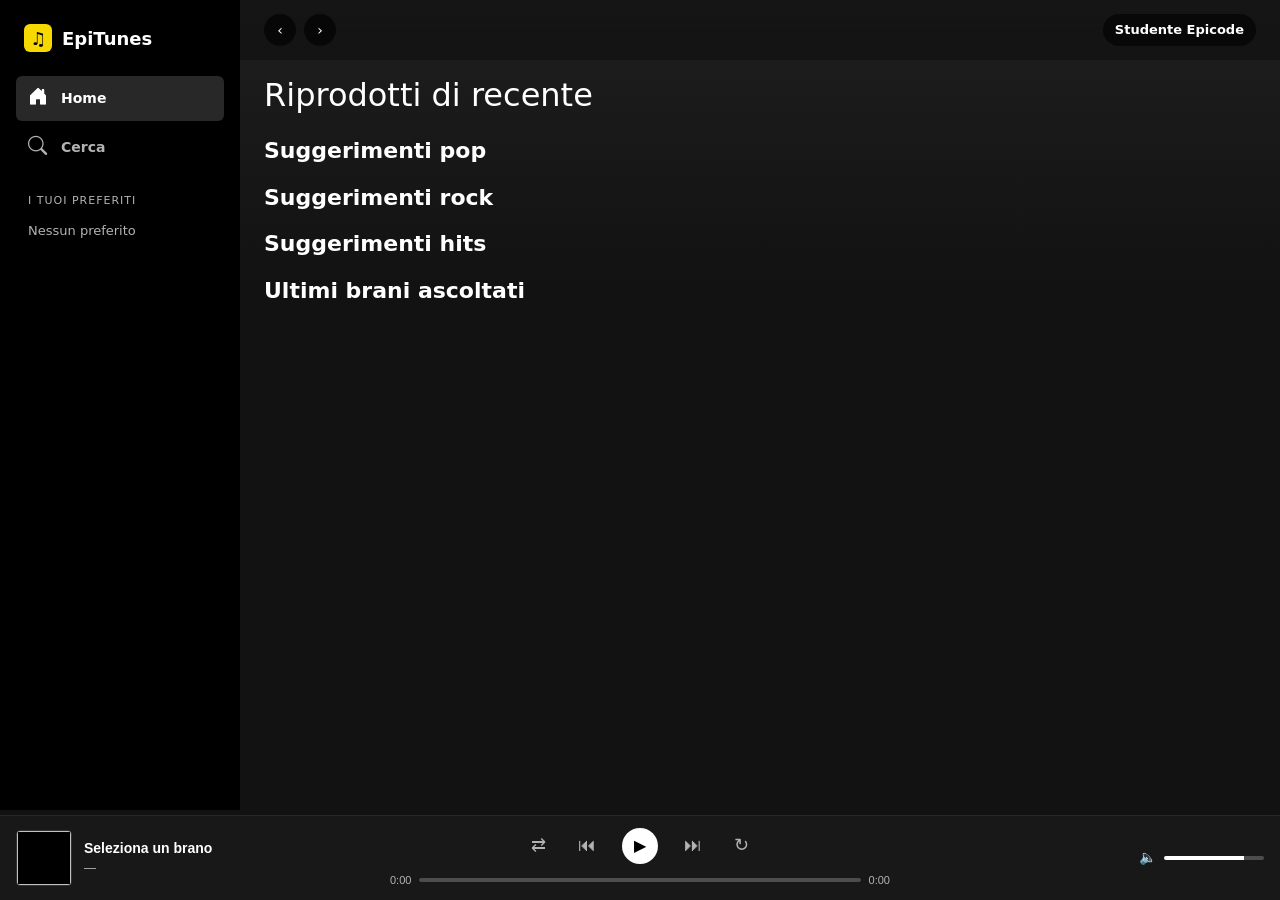
==== index.html @ bbc0254a "card unificate" ====
<!DOCTYPE html>
<html lang="it" data-bs-theme="dark">

<head>
  <meta charset="UTF-8" />
  <meta name="viewport" content="width=device-width, initial-scale=1.0" />
  <title>EpiTunes — Home</title>
  <link href="https://cdn.jsdelivr.net/npm/bootstrap@5.3.9/dist/css/bootstrap.min.css" rel="stylesheet"
    integrity="sha384-yEPZ7jP9S0QKiUQ0m3jjsO4ProIW7wvR9gXkI7JOGa2XVsw53Yke2bsdkBbjmmiX" crossorigin="anonymous">
  <link href="https://cdn.jsdelivr.net/npm/bootstrap-icons@1.11.3/font/bootstrap-icons.min.css" rel="stylesheet" />

  <link rel="stylesheet" href="assets/css/app.css" />
  <link rel="stylesheet" href="assets/css/player.css" />

</head>

<body data-page="home">
  <div class="app app-with-sidebar">
    <aside class="sidebar" id="sidebar"></aside>

    <main class="main">
      <header class="topbar">
        <div class="topbar-nav d-flex gap-2">
          <button type="button" class="nav-btn" id="btn-back" aria-label="Indietro">‹</button>
          <button type="button" class="nav-btn" id="btn-forward" aria-label="Avanti">›</button>
        </div>
        <div class="user-pill">Studente Epicode</div>
      </header>

      <section class="home page" id="home-sections">
        <section id="row-recent">
          <h2>Riprodotti di recente</h2>

          <h2 class="section-title mt-4">Suggerimenti pop</h2>
          <div class="row row-cols-2 row-cols-sm-3 row-cols-lg-4 row-cols-xxl-5 g-3" id="popRow"></div>

          <h2 class="section-title mt-4">Suggerimenti rock</h2>
          <div class="row row-cols-2 row-cols-sm-3 row-cols-lg-4 row-cols-xxl-5 g-3" id="rockRow"></div>

          <h2 class="section-title mt-4">Suggerimenti hits</h2>
          <div class="row row-cols-2 row-cols-sm-3 row-cols-lg-4 row-cols-xxl-5 g-3" id="hitsRow"></div>

          <h2 class="section-title mt-4">Ultimi brani ascoltati</h2>
          <div class="row row-cols-2 row-cols-sm-3 row-cols-lg-4 row-cols-xxl-5 g-3" id="historyRow"></div>
        </section>
      </section>
    </main>

    <footer class="player" id="player"></footer>
  </div>

  <audio id="audio-element"></audio>


   <div class="modal" id="detailModal" tabindex="-1" aria-labelledby="modalTitle" aria-hidden="true" data-bs-theme="dark">
      <div class="modal-dialog modal-fullscreen">
        <div class="modal-content bg-black" style="background-image: radial-gradient(ellipse 85% 28rem at 12% 0, rgba(247, 216, 0, .16), transparent);">
          <div class="modal-header border-0 px-0 py-3">
            <div class="container d-flex justify-content-end px-4 px-md-5">
              <button type="button" class="btn btn-outline-light rounded-pill d-inline-flex align-items-center gap-2 px-3" data-bs-dismiss="modal">
                <span class="fs-5 lh-1" aria-hidden="true">&times;</span>
                Chiudi
              </button>
            </div>
          </div>
          <div class="modal-body p-0">
            <div class="container px-4 px-md-5 pb-5">
              <div class="d-flex flex-column flex-sm-row align-items-start align-items-sm-end gap-4 border-bottom border-light border-opacity-10 pt-2 pb-4 pb-md-5">
                <img id="modalImage" class="img-fluid rounded-4 shadow-lg flex-shrink-0" width="144" height="144" alt="" hidden>
                <div class="text-break">
                  <h1 class="modal-title display-5 fw-bold lh-1 text-white" id="modalTitle">Dettaglio</h1>
                  <p id="modalArtistType" class="text-body-secondary fs-5 mt-2 mb-0" hidden></p>
                  <p id="modalGenre" class="rounded-pill bg-warning bg-opacity-10 text-warning small fw-semibold mt-3 mb-0 px-3 py-1" style="width: fit-content;" hidden></p>
                  <div id="modalAlbumDetails" hidden>
                    <p id="releaseDate" class="text-body-secondary mt-3 mb-0"></p>
                    <p id="trackCount" class="text-body-secondary mt-3 mb-0"></p>
                    <p id="AlbumDuration" class="text-body-secondary mt-3 mb-0"></p>
                  </div>
                </div>
              </div>

              <div class="pt-4">
                <p id="modalStatus" class="text-body-secondary mb-0" role="status"></p>
                <section id="modalTrackSection" aria-labelledby="modalTrackHeading" hidden>
                  <h2 class="h4 fw-bold mb-3" id="modalTrackHeading">Brani</h2>
                  <ol id="modalTracks" class="list-group list-group-numbered list-group-flush rounded-4 overflow-hidden border border-light border-opacity-10 text-break" style="--bs-list-group-bg: #121212; --bs-list-group-border-color: rgba(255, 255, 255, .1); --bs-list-group-item-padding-x: 1.25rem; --bs-list-group-item-padding-y: .9rem;"></ol>
                </section>
              </div>
            </div>
          </div>
        </div>
      </div>
    </div>

  <!-- <script src="js/common.js"></script> -->
  <script src="https://cdn.jsdelivr.net/npm/bootstrap@5.3.9/dist/js/bootstrap.bundle.min.js" integrity="sha384-WyOxWvTyr1QaMPfiPJSv76iReVthorl5uWlFtZPyK0IEB0hGzo9y5Bp9mYanr8Bu" crossorigin="anonymous"></script>
  <script src="assets/js/player.js"></script>
  <script src="assets/js/music-library.js"></script>
  <script src="assets/js/sidebar.js"></script>
  <script src="assets/js/detail-modal.js"></script>
  <script src="assets/js/media-card.js"></script>
  <script src="assets/js/index.js"></script>
  <!-- <script defer src="assets/js/search.js"></script> -->

</body>

</html>
---- assets/css/app.css ----
/* ============================================================
   EpiTunes — app.css  (caricare DOPO bootstrap.min.css)

   Bootstrap si occupa di: reset, griglia delle card (row / row-cols),
   spaziature, tipografia, spinner, alert, input.
   Qui resta solo quello che Bootstrap non ha: layout a 3 zone,
   look "Spotify", card, tracklist e player.
   ============================================================ */

/* ---------- Variabili + override del tema dark di Bootstrap ---------- */
[data-bs-theme="dark"] {
  --bg-base: #121212;
  --bg-elev: #181818;
  --bg-elev-hover: #282828;
  --bg-sidebar: #000;
  --accent: #f7d800;   /* giallo Epicode */
  --success: #1ed760;  /* verde "play" */
  --danger: #e25555;
  --radius-sm: 6px;
  --radius-md: 10px;
  --shadow: 0 6px 24px rgba(0, 0, 0, 0.5);

  /* variabili di Bootstrap ridefinite con la nostra palette */
  --bs-body-bg: var(--bg-base);
  --bs-body-color: #fff;
  --bs-secondary-color: #b3b3b3;
  --bs-border-color: #2a2a2a;
  --bs-body-font-size: 0.875rem;
}

html,
body {
  height: 100%;
  overflow: hidden;
}

a {
  color: inherit;
  text-decoration: none;
}
.link-hover:hover {
  text-decoration: underline;
}

/* ============================ Layout 3 zone ============================ */

.app {
  display: grid;
  grid-template-columns: 240px 1fr;
  grid-template-rows: 1fr 90px;
  grid-template-areas:
    "sidebar main"
    "player  player";
  height: 100vh;
}

.sidebar {
  grid-area: sidebar;
  background: var(--bg-sidebar);
  padding: 24px 16px;
  overflow-y: auto;
}

.main {
  grid-area: main;
  background: linear-gradient(180deg, #1f1f1f 0%, var(--bg-base) 280px);
  overflow-y: auto;
}

.page {
  padding: 16px 24px 32px;
}

/* ============================ Sidebar ============================ */

.brand {
  display: flex;
  align-items: center;
  gap: 10px;
  padding: 0 8px 24px;
  font-size: 18px;
  font-weight: 700;
}
.brand-mark {
  width: 28px;
  height: 28px;
  border-radius: var(--radius-sm);
  background: var(--accent);
  color: #000;
  display: grid;
  place-items: center;
  font-weight: 900;
}

.sidebar-nav {
  display: flex;
  flex-direction: column;
  gap: 4px;
  margin-bottom: 24px;
}
.sidebar-nav a {
  display: flex;
  align-items: center;
  gap: 14px;
  padding: 8px 12px;
  border-radius: var(--radius-sm);
  color: var(--bs-secondary-color);
  font-weight: 600;
}
.sidebar-nav a i {
  font-size: 1.2rem;
}
.sidebar-nav a:hover,
.sidebar-nav a.active {
  color: #fff;
  background: var(--bg-elev-hover);
}

.sidebar-section-title {
  text-transform: uppercase;
  font-size: 11px;
  letter-spacing: 1px;
  color: var(--bs-secondary-color);
  padding: 0 12px 8px;
  margin: 0;
}

.sidebar-list {
  list-style: none;
  margin: 0;
  padding: 0 4px;
}
.sidebar-list li {
  padding: 6px 8px;
  font-size: 13px;
  color: var(--bs-secondary-color);
  border-radius: 4px;
  white-space: nowrap;
  overflow: hidden;
  text-overflow: ellipsis;
}
/* i preferiti (li con data-track-id, assegnato da JS) sono cliccabili */
.sidebar-list li[data-track-id] {
  cursor: pointer;
}
.sidebar-list li[data-track-id]:hover {
  color: #fff;
  background: var(--bg-elev);
}

/* ============================ Topbar ============================ */

.topbar {
  position: sticky;
  top: 0;
  z-index: 5;
  display: flex;
  align-items: center;
  justify-content: space-between;
  padding: 14px 24px;
  background: rgba(18, 18, 18, 0.7);
  backdrop-filter: blur(20px);
}
.nav-btn {
  width: 32px;
  height: 32px;
  border-radius: 50%;
  border: 0;
  background: rgba(0, 0, 0, 0.6);
  color: #fff;
}
.user-pill {
  background: rgba(0, 0, 0, 0.6);
  padding: 6px 12px;
  border-radius: 999px;
  font-weight: 600;
  font-size: 13px;
}

/* ============================ Sezioni ============================ */

.section {
  margin-top: 24px;
}
.section-title {
  font-size: 22px;
  font-weight: 700;
  margin-bottom: 12px;
}

/* ============================ Card ============================ */

.media-card {
  display: block;
  height: 100%;
  padding: 14px;
  background: var(--bg-elev);
  border-radius: var(--radius-md);
  cursor: pointer;
  transition: background 0.18s ease;
}
.media-card:hover {
  background: var(--bg-elev-hover);
}

.media-cover {
  position: relative;
  aspect-ratio: 1 / 1;
  margin-bottom: 12px;
  border-radius: var(--radius-sm);
  overflow: hidden;
  background: #000;
}
.media-cover img {
  width: 100%;
  height: 100%;
  object-fit: cover;
  display: block;
}
.media-initial {
  height: 100%;
  display: grid;
  place-items: center;
  font-size: 3.5rem;
  font-weight: 900;
  color: var(--accent);
  background: linear-gradient(135deg, #2a2a2a, #121212);
}

.card-play,
.card-fav {
  position: absolute;
  border: 0;
  border-radius: 50%;
  display: grid;
  place-items: center;
  opacity: 0;
  transition: opacity 0.2s, transform 0.2s;
}
.card-play {
  right: 8px;
  bottom: 8px;
  width: 48px;
  height: 48px;
  background: var(--success);
  color: #000;
  font-size: 1.6rem;
  box-shadow: var(--shadow);
  transform: translateY(8px);
}
.card-fav {
  top: 8px;
  right: 8px;
  width: 32px;
  height: 32px;
  background: rgba(0, 0, 0, 0.55);
  color: #fff;
}
.media-card:hover .card-play,
.card-play:focus-visible {
  opacity: 1;
  transform: translateY(0);
}
@media (hover: none) {
  .card-play {
    opacity: 1;
    transform: translateY(0);
  }
}
.media-card:hover .card-fav,
.card-fav.is-fav {
  opacity: 1;
}

/* ============================ Hero album / artista ============================ */

.hero {
  display: flex;
  align-items: flex-end;
  gap: 24px;
  padding: 24px 0 16px;
}
.hero-cover {
  width: 220px;
  height: 220px;
  flex-shrink: 0;
  overflow: hidden;
  border-radius: var(--radius-md);
  background: #000;
  box-shadow: var(--shadow);
}
.hero-cover img {
  width: 100%;
  height: 100%;
  object-fit: cover;
}
.hero-kicker {
  font-size: 12px;
  font-weight: 700;
  text-transform: uppercase;
  letter-spacing: 1px;
}
.hero-title {
  font-size: clamp(32px, 6vw, 72px);
  font-weight: 900;
  line-height: 1.05;
  margin: 8px 0;
}

.hero-actions {
  padding: 16px 0 24px;
}
.btn-play-big {
  width: 56px;
  height: 56px;
  border: 0;
  border-radius: 50%;
  background: var(--success);
  color: #000;
  font-size: 2rem;
  display: grid;
  place-items: center;
}

/* ============================ Tracklist ============================ */

.track-row {
  display: grid;
  grid-template-columns: 32px minmax(0, 1fr) 56px 40px;
  align-items: center;
  gap: 12px;
  padding: 8px 12px;
  border-radius: var(--radius-sm);
  cursor: pointer;
  transition: background 0.15s;
}
.track-row:hover {
  background: var(--bg-elev-hover);
}
.track-num,
.track-time {
  color: var(--bs-secondary-color);
  font-variant-numeric: tabular-nums;
}
.track-num {
  text-align: center;
}
.track-time {
  text-align: right;
}
.track-row.is-playing .track-num,
.track-row.is-playing .track-title {
  color: var(--success);
}
.track-fav {
  background: none;
  border: 0;
  color: var(--bs-secondary-color);
}

/* cuore attivo, ovunque sia */
.track-fav.is-fav,
.card-fav.is-fav,
.btn-ctrl.is-fav {
  color: var(--danger);
}

/* ============================ Search ============================ */

.search-input {
  max-width: 480px;
}

/* ============================ Player ============================ */

.player {
  grid-area: player;
  display: grid;
  grid-template-columns: 1fr 2fr 1fr;
  align-items: center;
  gap: 16px;
  padding: 12px 16px;
  background: var(--bg-elev);
  border-top: 1px solid var(--bs-border-color);
}

.player-cover {
  width: 56px;
  height: 56px;
  flex-shrink: 0;
  border-radius: 4px;
  overflow: hidden;
  background: #000;
}
.player-cover img {
  width: 100%;
  height: 100%;
  object-fit: cover;
}

.btn-ctrl {
  background: none;
  border: 0;
  padding: 4px;
  color: var(--bs-secondary-color);
  font-size: 1.1rem;
}
.btn-ctrl:hover {
  color: #fff;
}
.btn-ctrl.is-active {
  color: var(--success);
}
.btn-play {
  width: 36px;
  height: 36px;
  border: 0;
  border-radius: 50%;
  background: #fff;
  color: #000;
  font-size: 1.4rem;
  display: grid;
  place-items: center;
}

.player-progress {
  width: 100%;
  max-width: 600px;
  font-size: 11px;
  color: var(--bs-secondary-color);
  font-variant-numeric: tabular-nums;
}

/* Slider (input range di Bootstrap) in stile Spotify.
   --fill viene aggiornato da JS per colorare la parte "riempita". */
.player .form-range {
  --fill: 0%;
  --fill-color: #fff;
  height: 12px;
}
.player .form-range:hover {
  --fill-color: var(--success);
}
.player .form-range::-webkit-slider-runnable-track {
  height: 4px;
  border-radius: 2px;
  background: linear-gradient(to right, var(--fill-color) var(--fill), #4d4d4d var(--fill));
}
.player .form-range::-moz-range-track {
  height: 4px;
  border-radius: 2px;
  background: linear-gradient(to right, var(--fill-color) var(--fill), #4d4d4d var(--fill));
}
.player .form-range::-webkit-slider-thumb {
  width: 12px;
  height: 12px;
  margin-top: -4px;
  background: #fff;
  opacity: 0;
}
.player .form-range::-moz-range-thumb {
  width: 12px;
  height: 12px;
  border: 0;
  background: #fff;
  opacity: 0;
}
.player .form-range:hover::-webkit-slider-thumb {
  opacity: 1;
}
.player .form-range:hover::-moz-range-thumb {
  opacity: 1;
}
.player-volume {
  width: 120px;
}

/* ============================ Responsive ============================ */

@media (max-width: 800px) {
  .app {
    grid-template-columns: 80px 1fr;
  }
  .brand-text,
  .sidebar-section-title,
  .sidebar-list,
  .sidebar-nav span {
    display: none;
  }
  .sidebar-nav a {
    justify-content: center;
    padding: 10px 0;
  }
  .hero {
    flex-direction: column;
    align-items: flex-start;
  }
  .hero-cover {
    width: 160px;
    height: 160px;
  }
}

@media (max-width: 540px) {
  .app {
    grid-template-columns: 0 1fr;
  }
  .app:not(.app-with-sidebar) .sidebar,
  .player-right {
    display: none !important;
  }
  .app.app-with-sidebar {
    grid-template-columns: minmax(0, 1fr);
    grid-template-rows: auto minmax(0, 1fr) 90px;
    grid-template-areas:
      "sidebar"
      "main"
      "player";
  }
  .app-with-sidebar .sidebar {
    display: flex;
    align-items: center;
    justify-content: space-between;
    padding: 8px 12px;
  }
  .app-with-sidebar .brand {
    padding: 0;
  }
  .app-with-sidebar .sidebar-nav {
    flex-direction: row;
    margin-bottom: 0;
  }
  .app-with-sidebar .sidebar-nav a {
    gap: 6px;
    padding: 8px;
  }
  .app-with-sidebar .brand-text,
  .app-with-sidebar .sidebar-nav span {
    display: inline;
  }
  .player {
    grid-template-columns: 1fr 1fr;
    gap: 8px;
  }
}
---- assets/css/player.css ----
/* ---------- FOOTER ---------- */
.player {
  position: fixed;
  bottom: 0;
  left: 0;
  right: 0;
  display: grid;
  grid-template-columns: 1fr 2fr 1fr;
  align-items: center;
  gap: 16px;
  padding: 12px 16px;
  background: #181818;
  border-top: 1px solid #282828;
  color: white;
  font-family: "Circular", "Helvetica Neue", Helvetica, Arial, sans-serif;
  z-index: 100;
}

/* ---------- SINISTRA: info brano ---------- */
.player-info {
  display: flex;
  align-items: center;
  gap: 12px;
  min-width: 0;
}

.player-cover {
  width: 56px;
  height: 56px;
  object-fit: cover;
  background: black;
  border: 1px solid #333;
  flex-shrink: 0;
}

.player-title,
.player-artist {
  margin: 0;
  white-space: nowrap;
  overflow: hidden;
  text-overflow: ellipsis;
}

.player-title {
  font-size: 14px;
  font-weight: 600;
}

.player-artist {
  font-size: 12px;
  color: #b3b3b3;
}

/* ---------- CENTRO: controlli ---------- */
.player-controls {
  display: flex;
  flex-direction: column;
  align-items: center;
  gap: 8px;
}

.player-buttons {
  display: flex;
  align-items: center;
  gap: 20px;
}

.player-buttons button {
  background: none;
  border: none;
  color: #b3b3b3;
  font-size: 18px;
  cursor: pointer;
  transition: color 0.2s, transform 0.2s;
}

.player-buttons button:hover {
  color: white;
  transform: scale(1.1);
}

/* play: cerchio bianco */
.player-buttons .btn-play {
  width: 36px;
  height: 36px;
  border-radius: 50%;
  background: white;
  color: black;
  font-size: 16px;
}

.player-buttons .btn-play:hover {
  color: black;
  transform: scale(1.08);
}

/* ---------- barra di avanzamento ---------- */
.player-progress {
  display: flex;
  align-items: center;
  gap: 8px;
  width: 100%;
  max-width: 500px;
  font-size: 11px;
  color: #b3b3b3;
}

.player-progress input {
  flex: 1;
}

/* ---------- DESTRA: volume ---------- */
.player-volume {
  display: flex;
  align-items: center;
  justify-content: flex-end;
  gap: 8px;
}

.player-volume input {
  width: 100px;
}

/* ---------- slider stile Spotify ---------- */
.player input[type="range"] {
  --fill: 0%;
  --color: white;
  -webkit-appearance: none;
  appearance: none;
  height: 4px;
  border-radius: 2px;
  outline: none;
  cursor: pointer;
  background: linear-gradient(
    to right,
    var(--color) var(--fill),
    #4d4d4d var(--fill)
  );
}

/* verde in hover */
.player input[type="range"]:hover {
  --color: #1db954;
}

/* pallino visibile solo in hover */
.player input[type="range"]::-webkit-slider-thumb {
  -webkit-appearance: none;
  width: 12px;
  height: 12px;
  border-radius: 50%;
  background: white;
  opacity: 0;
}

.player input[type="range"]:hover::-webkit-slider-thumb {
  opacity: 1;
}

.player input[type="range"]::-moz-range-thumb {
  width: 12px;
  height: 12px;
  border: none;
  border-radius: 50%;
  background: white;
  opacity: 0;
}

.player input[type="range"]:hover::-moz-range-thumb {
  opacity: 1;
}

/* Ripristina i valori del player originale già ridefiniti dal tema condiviso. */
.player-buttons .btn-play {
  display: block;
}
.player-progress {
  font-variant-numeric: normal;
}
.player-volume {
  width: auto;
}

.player-info > div,
.player-progress input {
  min-width: 0;
}

@media (max-width: 540px) {
  .player {
    grid-template-columns: minmax(0, 1fr) minmax(0, 110px);
    grid-template-areas:
      "info volume"
      "controls controls";
    gap: 4px 8px;
    padding: 6px 12px;
  }
  .player-info {
    grid-area: info;
  }
  .player-cover {
    width: 32px;
    height: 32px;
  }
  .player-controls {
    grid-area: controls;
    flex-direction: row;
  }
  .player-buttons {
    gap: 4px;
  }
  .player-volume {
    grid-area: volume;
  }
  .player-volume input {
    min-width: 0;
  }
}
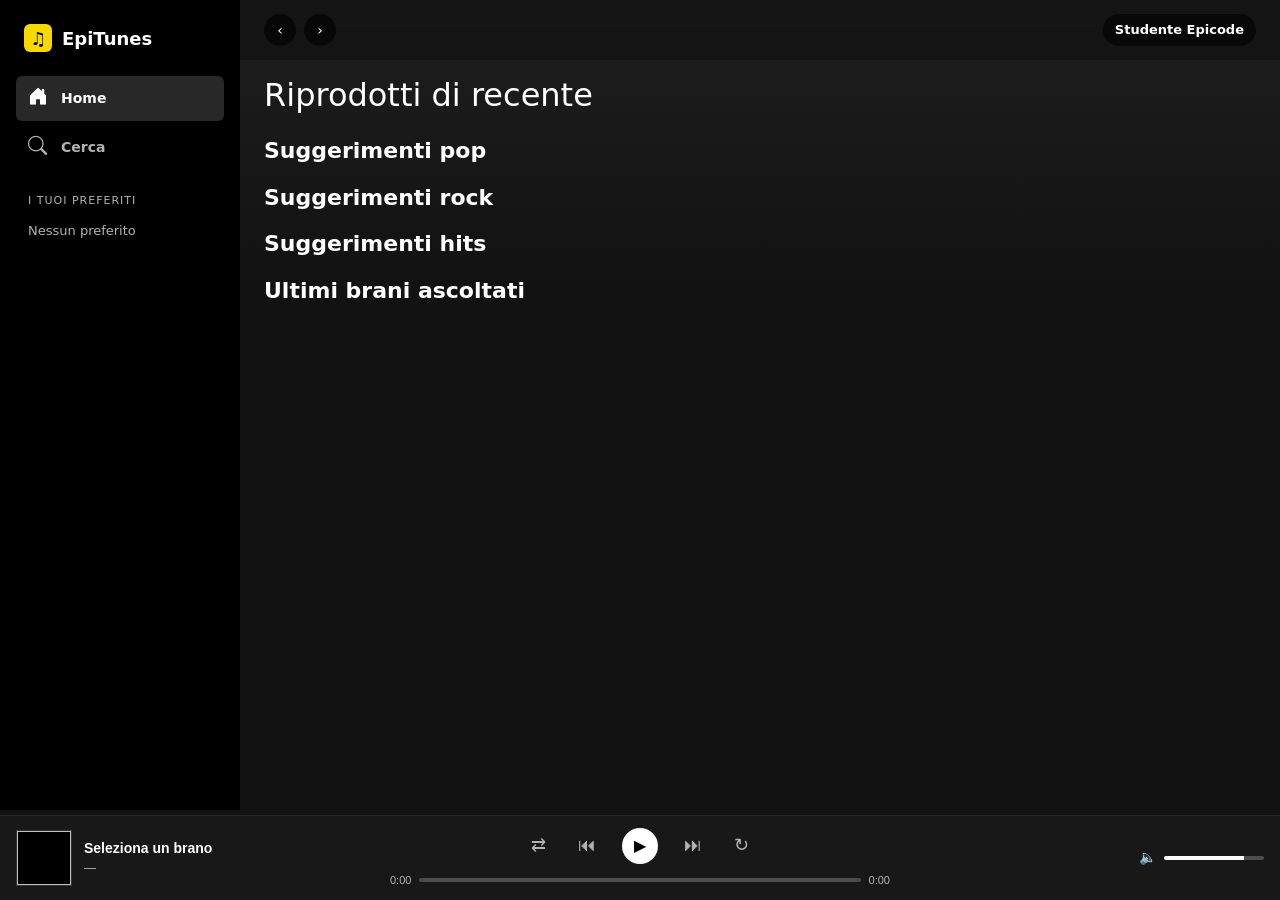
==== commit e229ffe7: "modifiche grafiche" ====
--- a/index.html
+++ b/index.html
@@ -8,10 +8,7 @@
   <link href="https://cdn.jsdelivr.net/npm/bootstrap@5.3.9/dist/css/bootstrap.min.css" rel="stylesheet"
     integrity="sha384-yEPZ7jP9S0QKiUQ0m3jjsO4ProIW7wvR9gXkI7JOGa2XVsw53Yke2bsdkBbjmmiX" crossorigin="anonymous">
   <link href="https://cdn.jsdelivr.net/npm/bootstrap-icons@1.11.3/font/bootstrap-icons.min.css" rel="stylesheet" />
-
   <link rel="stylesheet" href="assets/css/app.css" />
-  <link rel="stylesheet" href="assets/css/player.css" />
-
 </head>
 
 <body data-page="home">
@@ -51,46 +48,75 @@
 
   <audio id="audio-element"></audio>
 
-
-   <div class="modal" id="detailModal" tabindex="-1" aria-labelledby="modalTitle" aria-hidden="true" data-bs-theme="dark">
-      <div class="modal-dialog modal-fullscreen">
-        <div class="modal-content bg-black" style="background-image: radial-gradient(ellipse 85% 28rem at 12% 0, rgba(247, 216, 0, .16), transparent);">
-          <div class="modal-header border-0 px-0 py-3">
-            <div class="container d-flex justify-content-end px-4 px-md-5">
-              <button type="button" class="btn btn-outline-light rounded-pill d-inline-flex align-items-center gap-2 px-3" data-bs-dismiss="modal">
-                <span class="fs-5 lh-1" aria-hidden="true">&times;</span>
-                Chiudi
-              </button>
-            </div>
+  <div class="modal fade" id="detailModal" tabindex="-1" aria-labelledby="modalTitle" aria-hidden="true" data-bs-theme="dark">
+    <div class="modal-dialog modal-fullscreen">
+      <div class="modal-content modal-detail">
+        <div class="modal-header border-0 px-0 py-3">
+          <div class="container d-flex justify-content-end px-4 px-md-5">
+            <button type="button" class="btn btn-outline-light rounded-pill d-inline-flex align-items-center gap-2 px-3 btn-modal-close" data-bs-dismiss="modal">
+              <i class="bi bi-x-lg" aria-hidden="true"></i>
+              Chiudi
+            </button>
           </div>
-          <div class="modal-body p-0">
-            <div class="container px-4 px-md-5 pb-5">
-              <div class="d-flex flex-column flex-sm-row align-items-start align-items-sm-end gap-4 border-bottom border-light border-opacity-10 pt-2 pb-4 pb-md-5">
-                <img id="modalImage" class="img-fluid rounded-4 shadow-lg flex-shrink-0" width="144" height="144" alt="" hidden>
-                <div class="text-break">
-                  <h1 class="modal-title display-5 fw-bold lh-1 text-white" id="modalTitle">Dettaglio</h1>
-                  <p id="modalArtistType" class="text-body-secondary fs-5 mt-2 mb-0" hidden></p>
-                  <p id="modalGenre" class="rounded-pill bg-warning bg-opacity-10 text-warning small fw-semibold mt-3 mb-0 px-3 py-1" style="width: fit-content;" hidden></p>
-                  <div id="modalAlbumDetails" hidden>
-                    <p id="releaseDate" class="text-body-secondary mt-3 mb-0"></p>
-                    <p id="trackCount" class="text-body-secondary mt-3 mb-0"></p>
-                    <p id="AlbumDuration" class="text-body-secondary mt-3 mb-0"></p>
-                  </div>
+        </div>
+        <div class="modal-body p-0">
+          <div class="container px-4 px-md-5 pb-5">
+            <div class="modal-hero d-flex flex-column flex-sm-row align-items-start align-items-sm-end gap-4 pt-2 pb-4 pb-md-5">
+              <img id="modalImage" class="flex-shrink-0" width="144" height="144" alt="" hidden>
+              <div class="text-break">
+                <h1 class="modal-title" id="modalTitle">Dettaglio</h1>
+                <p id="modalArtistType" class="mb-0" hidden></p>
+                <p id="modalGenre" class="mb-0" hidden></p>
+                <div id="modalAlbumDetails" hidden>
+                  <p id="releaseDate"></p>
+                  <p id="trackCount"></p>
+                  <p id="AlbumDuration"></p>
                 </div>
               </div>
+            </div>
 
-              <div class="pt-4">
-                <p id="modalStatus" class="text-body-secondary mb-0" role="status"></p>
-                <section id="modalTrackSection" aria-labelledby="modalTrackHeading" hidden>
-                  <h2 class="h4 fw-bold mb-3" id="modalTrackHeading">Brani</h2>
-                  <ol id="modalTracks" class="list-group list-group-numbered list-group-flush rounded-4 overflow-hidden border border-light border-opacity-10 text-break" style="--bs-list-group-bg: #121212; --bs-list-group-border-color: rgba(255, 255, 255, .1); --bs-list-group-item-padding-x: 1.25rem; --bs-list-group-item-padding-y: .9rem;"></ol>
-                </section>
-              </div>
+            <div class="pt-4">
+              <p id="modalStatus" class="text-body-secondary mb-0" role="status"></p>
+              <section id="modalTrackSection" aria-labelledby="modalTrackHeading" hidden>
+                <h2 class="h4 fw-bold mb-3" id="modalTrackHeading">Brani</h2>
+                <ol id="modalTracks" class="list-group list-group-numbered list-group-flush tracklist text-break"></ol>
+              </section>
             </div>
           </div>
         </div>
       </div>
     </div>
+  </div>
+
+  <!-- Template della sidebar: sidebar.js lo clona con cloneNode(true)-->
+  <template id="sidebar-template">
+    <div class="brand">
+      <span class="brand-mark" aria-hidden="true">♫</span>
+      <span class="brand-text">EpiTunes</span>
+    </div>
+    <nav class="sidebar-nav" aria-label="Navigazione principale">
+      <a href="index.html" data-page="home" aria-label="Home">
+        <i class="bi bi-house-door-fill" aria-hidden="true"></i>
+        <span>Home</span>
+      </a>
+      <a href="search.html" data-page="search" aria-label="Cerca">
+        <i class="bi bi-search" aria-hidden="true"></i>
+        <span>Cerca</span>
+      </a>
+    </nav>
+    <h2 class="sidebar-section-title" id="favorites-title">I tuoi preferiti</h2>
+    <ul class="sidebar-list" aria-labelledby="favorites-title"></ul>
+  </template>
+
+  <!-- Template di una voce dei preferiti -->
+  <template id="sidebar-item-template">
+    <li>
+      <button type="button" class="sidebar-fav">
+        <i class="bi bi-heart-fill" aria-hidden="true"></i>
+        <span class="sidebar-fav-title"></span>
+      </button>
+    </li>
+  </template>
 
   <!-- <script src="js/common.js"></script> -->
   <script src="https://cdn.jsdelivr.net/npm/bootstrap@5.3.9/dist/js/bootstrap.bundle.min.js" integrity="sha384-WyOxWvTyr1QaMPfiPJSv76iReVthorl5uWlFtZPyK0IEB0hGzo9y5Bp9mYanr8Bu" crossorigin="anonymous"></script>
--- a/assets/css/app.css
+++ b/assets/css/app.css
@@ -148,6 +148,39 @@
   background: var(--bg-elev);
 }
 
+/* voce dei preferiti: <button> clonato dal template */
+.sidebar-fav {
+  display: flex;
+  align-items: center;
+  gap: 8px;
+  width: 100%;
+  min-width: 0;
+  padding: 0;
+  border: 0;
+  background: none;
+  color: inherit;
+  font: inherit;
+  text-align: left;
+}
+.sidebar-fav i {
+  flex-shrink: 0;
+  font-size: 11px;
+  color: var(--danger);
+}
+.sidebar-fav-title {
+  overflow: hidden;
+  white-space: nowrap;
+  text-overflow: ellipsis;
+}
+.sidebar-fav:disabled {
+  cursor: default;
+}
+.sidebar-fav:focus-visible {
+  outline: 2px solid var(--accent);
+  outline-offset: 4px;
+  border-radius: 2px;
+}
+
 /* ============================ Topbar ============================ */
 
 .topbar {
@@ -189,87 +222,261 @@
 }
 
 /* ============================ Card ============================ */
+/* La card è un container: titolo e iniziale si adattano alla sua larghezza
+   (container queries, unità cqi). Il titolo contiene un .stretched-link di
+   Bootstrap che rende cliccabile tutta la card; i pulsanti stanno sopra (z-index 2). */
 
 .media-card {
-  display: block;
+  container-type: inline-size;
+  position: relative;
+  display: flex;
+  flex-direction: column;
   height: 100%;
-  padding: 14px;
+  padding: 12px;
   background: var(--bg-elev);
+  border: 1px solid rgba(255, 255, 255, 0.04);
   border-radius: var(--radius-md);
-  cursor: pointer;
-  transition: background 0.18s ease;
-}
-.media-card:hover {
+  transition:
+    background 0.2s ease,
+    border-color 0.2s ease,
+    box-shadow 0.25s ease,
+    transform 0.25s cubic-bezier(0.2, 0.8, 0.2, 1);
+}
+.media-card:hover,
+.media-card:focus-within {
   background: var(--bg-elev-hover);
-}
-
+  border-color: rgba(255, 255, 255, 0.08);
+  box-shadow: 0 14px 30px rgba(0, 0, 0, 0.45);
+  transform: translateY(-4px);
+}
+.media-card.is-playing {
+  border-color: color-mix(in srgb, var(--success) 45%, transparent);
+  box-shadow: 0 0 0 1px color-mix(in srgb, var(--success) 25%, transparent), var(--shadow);
+}
+/* focus da tastiera sul link → contorno su tutta la card */
+.media-card:has(.stretched-link:focus-visible) {
+  outline: 2px solid var(--accent);
+  outline-offset: 3px;
+}
+.media-card .stretched-link {
+  color: inherit;
+  outline: none;
+}
+
+/* ---------- copertina ---------- */
 .media-cover {
   position: relative;
   aspect-ratio: 1 / 1;
   margin-bottom: 12px;
+  overflow: hidden;
   border-radius: var(--radius-sm);
-  overflow: hidden;
-  background: #000;
-}
+  background: linear-gradient(135deg, #2a2a2a, #121212);
+  box-shadow: 0 8px 22px rgba(0, 0, 0, 0.4);
+}
+/* skeleton animato mentre l'immagine carica */
+.media-cover:not(.is-loaded, .is-error)::before {
+  content: "";
+  position: absolute;
+  inset: 0;
+  background: linear-gradient(100deg, transparent 30%, rgba(255, 255, 255, 0.07) 50%, transparent 70%);
+  background-size: 200% 100%;
+  animation: shimmer 1.4s linear infinite;
+}
+/* velo sfumato che compare all'hover (rende leggibili badge e pulsanti) */
+.media-cover::after {
+  content: "";
+  position: absolute;
+  inset: 0;
+  background: linear-gradient(180deg, rgba(0, 0, 0, 0.45) 0%, transparent 35%, transparent 55%, rgba(0, 0, 0, 0.55) 100%);
+  opacity: 0;
+  transition: opacity 0.25s ease;
+  pointer-events: none;
+}
+.media-card:hover .media-cover::after,
+.media-card:focus-within .media-cover::after,
+.media-card.is-playing .media-cover::after {
+  opacity: 1;
+}
+
+.media-initial {
+  position: absolute;
+  inset: 0;
+  display: grid;
+  place-items: center;
+  font-size: 38cqi;
+  font-weight: 900;
+  text-transform: uppercase;
+  color: var(--accent);
+  user-select: none;
+}
+
 .media-cover img {
+  position: absolute;
+  inset: 0;
+  display: block;
   width: 100%;
   height: 100%;
   object-fit: cover;
-  display: block;
-}
-.media-initial {
-  height: 100%;
-  display: grid;
-  place-items: center;
-  font-size: 3.5rem;
-  font-weight: 900;
-  color: var(--accent);
-  background: linear-gradient(135deg, #2a2a2a, #121212);
-}
-
+  opacity: 0;
+  transform: scale(1.03);
+  transition:
+    opacity 0.4s ease,
+    transform 0.6s cubic-bezier(0.2, 0.8, 0.2, 1);
+}
+.media-cover.is-loaded img {
+  opacity: 1;
+  transform: scale(1);
+}
+.media-cover.is-error img {
+  display: none;
+}
+.media-card:hover .media-cover.is-loaded img {
+  transform: scale(1.07);
+}
+
+.media-badge {
+  position: absolute;
+  top: 8px;
+  left: 8px;
+  z-index: 2;
+  padding: 0.2rem 0.55rem;
+  border-radius: 999px;
+  font-size: 10px;
+  font-weight: 700;
+  letter-spacing: 0.06em;
+  text-transform: uppercase;
+  color: #fff;
+  background: rgba(0, 0, 0, 0.55);
+  backdrop-filter: blur(6px);
+  pointer-events: none;
+}
+/* artista: copertina tonda → badge centrato in basso */
+.media-cover.rounded-circle .media-badge {
+  top: auto;
+  bottom: 10%;
+  left: 50%;
+  translate: -50% 0;
+}
+
+/* ---------- pulsanti play e preferiti ---------- */
 .card-play,
 .card-fav {
   position: absolute;
+  z-index: 2;
+  display: grid;
+  place-items: center;
   border: 0;
   border-radius: 50%;
-  display: grid;
-  place-items: center;
+  line-height: 1;
   opacity: 0;
-  transition: opacity 0.2s, transform 0.2s;
+  transition:
+    opacity 0.2s ease,
+    transform 0.2s ease,
+    background 0.2s ease,
+    color 0.2s ease;
 }
 .card-play {
-  right: 8px;
-  bottom: 8px;
-  width: 48px;
-  height: 48px;
+  right: 10px;
+  bottom: 10px;
+  width: 46px;
+  height: 46px;
   background: var(--success);
   color: #000;
-  font-size: 1.6rem;
+  font-size: 1.5rem;
   box-shadow: var(--shadow);
-  transform: translateY(8px);
+  transform: translateY(8px) scale(0.9);
+}
+.card-play .bi-play-fill {
+  margin-left: 2px; /* centratura ottica del triangolo */
 }
 .card-fav {
   top: 8px;
   right: 8px;
-  width: 32px;
-  height: 32px;
+  width: 34px;
+  height: 34px;
   background: rgba(0, 0, 0, 0.55);
+  backdrop-filter: blur(6px);
   color: #fff;
-}
+  font-size: 1rem;
+  transform: scale(0.85);
+}
+
 .media-card:hover .card-play,
-.card-play:focus-visible {
-  opacity: 1;
-  transform: translateY(0);
-}
-@media (hover: none) {
-  .card-play {
-    opacity: 1;
-    transform: translateY(0);
-  }
-}
+.media-card:focus-within .card-play,
+.card-play.is-playing,
 .media-card:hover .card-fav,
+.media-card:focus-within .card-fav,
 .card-fav.is-fav {
   opacity: 1;
+  transform: none;
+}
+.media-card .card-play:hover {
+  transform: scale(1.08);
+  background: color-mix(in srgb, var(--success) 85%, #fff);
+}
+.media-card .card-fav:hover {
+  background: rgba(0, 0, 0, 0.8);
+  color: var(--danger);
+  transform: scale(1.08);
+}
+.card-play:focus-visible,
+.card-fav:focus-visible {
+  outline: 2px solid var(--accent);
+  outline-offset: 2px;
+}
+@media (hover: none) {
+  .card-play,
+  .card-fav {
+    opacity: 1;
+    transform: none;
+  }
+}
+
+/* ---------- testo ---------- */
+.media-body {
+  display: flex;
+  flex-direction: column;
+  flex: 1;
+  min-width: 0;
+}
+.media-title {
+  font-size: clamp(0.875rem, 7.5cqi, 1rem);
+  font-weight: 700;
+  transition: color 0.2s ease;
+}
+.media-card.is-playing .media-title {
+  color: var(--success);
+}
+.media-subtitle {
+  font-size: 13px;
+  color: var(--bs-secondary-color);
+}
+.media-meta {
+  display: flex;
+  align-items: center;
+  gap: 0.5rem;
+  min-width: 0;
+  margin-top: auto;
+  padding-top: 0.6rem;
+}
+.media-genre {
+  max-width: 100%;
+  overflow: hidden;
+  padding: 0.15rem 0.55rem;
+  border-radius: 999px;
+  font-size: 11px;
+  font-weight: 600;
+  white-space: nowrap;
+  text-overflow: ellipsis;
+  color: var(--accent);
+  background: color-mix(in srgb, var(--accent) 12%, transparent);
+}
+.media-year {
+  flex-shrink: 0;
+  margin-left: auto;
+  font-size: 12px;
+  color: var(--bs-secondary-color);
+  font-variant-numeric: tabular-nums;
 }
 
 /* ============================ Hero album / artista ============================ */
@@ -371,108 +578,231 @@
   max-width: 480px;
 }
 
-/* ============================ Player ============================ */
-
-.player {
-  grid-area: player;
-  display: grid;
-  grid-template-columns: 1fr 2fr 1fr;
-  align-items: center;
-  gap: 16px;
-  padding: 12px 16px;
-  background: var(--bg-elev);
-  border-top: 1px solid var(--bs-border-color);
-}
-
-.player-cover {
-  width: 56px;
-  height: 56px;
+/* ============================ Modale dettaglio ============================ */
+
+.modal-detail {
+  background:
+    radial-gradient(ellipse 85% 28rem at 12% 0, rgba(247, 216, 0, 0.16), transparent),
+    #000;
+}
+.modal-hero {
+  border-bottom: 1px solid rgba(255, 255, 255, 0.1);
+}
+.btn-modal-close {
+  backdrop-filter: blur(8px);
+}
+
+#modalImage {
+  width: clamp(9rem, 22vw, 14rem);
+  height: auto;
+  aspect-ratio: 1 / 1;
+  object-fit: cover;
+  border-radius: var(--radius-md);
+  box-shadow: 0 20px 50px rgba(0, 0, 0, 0.6), 0 0 0 1px rgba(255, 255, 255, 0.06);
+  animation: entra-su 0.45s cubic-bezier(0.2, 0.8, 0.2, 1);
+}
+#modalImage.rounded-circle {
+  border-radius: 50%;
+}
+
+#modalTitle {
+  margin: 0;
+  font-size: clamp(2rem, 5vw, 4rem);
+  font-weight: 900;
+  line-height: 1.05;
+  letter-spacing: -0.02em;
+  color: #fff;
+  text-wrap: balance;
+}
+
+#modalArtistType {
+  margin-top: 0.5rem;
+  font-size: 1.15rem;
+  font-weight: 600;
+  color: var(--bs-secondary-color);
+}
+
+#modalGenre {
+  width: fit-content;
+  margin-top: 1rem;
+  padding: 0.25rem 0.85rem;
+  border: 1px solid color-mix(in srgb, var(--accent) 35%, transparent);
+  border-radius: 999px;
+  font-size: 12px;
+  font-weight: 700;
+  letter-spacing: 0.03em;
+  color: var(--accent);
+  background: color-mix(in srgb, var(--accent) 10%, transparent);
+}
+
+/* i 3 paragrafi diventano una riga "2024 • 12 brani • 45:12".
+   :not([hidden]) perché display:flex annullerebbe l'attributo hidden */
+#modalAlbumDetails:not([hidden]) {
+  display: flex;
+  flex-wrap: wrap;
+  gap: 0.25rem 0.6rem;
+  margin-top: 1rem;
+  color: var(--bs-secondary-color);
+}
+#modalAlbumDetails p {
+  margin: 0;
+}
+#modalAlbumDetails p + p::before {
+  content: "•";
+  margin-right: 0.6rem;
+  opacity: 0.6;
+}
+
+/* spinner accanto a "Caricamento…" */
+#modalStatus[data-loading]::before {
+  content: "";
+  display: inline-block;
+  width: 1rem;
+  height: 1rem;
+  margin-right: 0.5rem;
+  vertical-align: -0.15em;
+  border: 2px solid currentColor;
+  border-right-color: transparent;
+  border-radius: 50%;
+  animation: giro 0.75s linear infinite;
+}
+
+/* ---------- lista brani ---------- */
+.tracklist {
+  --bs-list-group-bg: #121212;
+  --bs-list-group-border-color: rgba(255, 255, 255, 0.07);
+  --bs-list-group-item-padding-x: 1.25rem;
+  --bs-list-group-item-padding-y: 0.7rem;
+  overflow: hidden;
+  border: 1px solid rgba(255, 255, 255, 0.1);
+  border-radius: var(--radius-md);
+}
+.tracklist .track-item {
+  transition: background 0.15s ease;
+}
+.tracklist .track-item:hover {
+  background: var(--bg-elev-hover);
+}
+/* il numero di Bootstrap (::before) allineato e senza il punto finale */
+.tracklist .track-item::before {
+  content: counter(section);
   flex-shrink: 0;
-  border-radius: 4px;
-  overflow: hidden;
-  background: #000;
-}
-.player-cover img {
-  width: 100%;
-  height: 100%;
-  object-fit: cover;
-}
-
-.btn-ctrl {
-  background: none;
-  border: 0;
-  padding: 4px;
-  color: var(--bs-secondary-color);
-  font-size: 1.1rem;
-}
-.btn-ctrl:hover {
+  min-width: 1.5rem;
+  text-align: right;
+  color: var(--bs-secondary-color);
+  font-variant-numeric: tabular-nums;
+}
+.tracklist .track-item.is-playing::before,
+.tracklist .track-item.is-playing .track-name {
+  color: var(--success);
+}
+.track-info {
+  min-width: 0; /* necessario per text-truncate dentro un flex */
+}
+.track-name {
+  font-weight: 600;
   color: #fff;
 }
-.btn-ctrl.is-active {
-  color: var(--success);
-}
-.btn-play {
-  width: 36px;
-  height: 36px;
+.track-artist {
+  font-size: 12px;
+  color: var(--bs-secondary-color);
+}
+.track-duration {
+  color: var(--bs-secondary-color);
+  font-variant-numeric: tabular-nums;
+}
+
+/* ---------- pulsanti della lista ---------- */
+.btn-track {
+  display: inline-grid;
+  place-items: center;
+  width: 2.25rem;
+  height: 2.25rem;
+  padding: 0;
   border: 0;
   border-radius: 50%;
-  background: #fff;
+  line-height: 1;
+  font-size: 1.05rem;
+  transition:
+    transform 0.15s ease,
+    background 0.2s ease,
+    color 0.2s ease,
+    border-color 0.2s ease;
+}
+.btn-track:focus-visible {
+  outline: 2px solid var(--accent);
+  outline-offset: 2px;
+}
+.btn-track:not(:disabled):hover {
+  transform: scale(1.1);
+}
+.btn-track:not(:disabled):active {
+  transform: scale(0.94);
+}
+
+.btn-track-play {
+  background: var(--success);
   color: #000;
-  font-size: 1.4rem;
-  display: grid;
-  place-items: center;
-}
-
-.player-progress {
-  width: 100%;
-  max-width: 600px;
-  font-size: 11px;
-  color: var(--bs-secondary-color);
-  font-variant-numeric: tabular-nums;
-}
-
-/* Slider (input range di Bootstrap) in stile Spotify.
-   --fill viene aggiornato da JS per colorare la parte "riempita". */
-.player .form-range {
-  --fill: 0%;
-  --fill-color: #fff;
-  height: 12px;
-}
-.player .form-range:hover {
-  --fill-color: var(--success);
-}
-.player .form-range::-webkit-slider-runnable-track {
-  height: 4px;
-  border-radius: 2px;
-  background: linear-gradient(to right, var(--fill-color) var(--fill), #4d4d4d var(--fill));
-}
-.player .form-range::-moz-range-track {
-  height: 4px;
-  border-radius: 2px;
-  background: linear-gradient(to right, var(--fill-color) var(--fill), #4d4d4d var(--fill));
-}
-.player .form-range::-webkit-slider-thumb {
-  width: 12px;
-  height: 12px;
-  margin-top: -4px;
-  background: #fff;
-  opacity: 0;
-}
-.player .form-range::-moz-range-thumb {
-  width: 12px;
-  height: 12px;
-  border: 0;
-  background: #fff;
-  opacity: 0;
-}
-.player .form-range:hover::-webkit-slider-thumb {
-  opacity: 1;
-}
-.player .form-range:hover::-moz-range-thumb {
-  opacity: 1;
-}
-.player-volume {
-  width: 120px;
+  font-size: 1.25rem;
+}
+.btn-track-play .bi-play-fill {
+  margin-left: 2px;
+}
+.btn-track-play.is-playing {
+  box-shadow: 0 0 0 4px color-mix(in srgb, var(--success) 25%, transparent);
+}
+.btn-track-play:disabled {
+  background: #2a2a2a;
+  color: #666;
+  cursor: not-allowed;
+}
+
+.btn-track-fav {
+  background: transparent;
+  border: 1px solid rgba(255, 255, 255, 0.18);
+  color: var(--bs-secondary-color);
+}
+.btn-track-fav:hover {
+  border-color: var(--danger);
+  color: var(--danger);
+}
+.btn-track-fav.is-fav {
+  border-color: color-mix(in srgb, var(--danger) 50%, transparent);
+  background: color-mix(in srgb, var(--danger) 14%, transparent);
+  color: var(--danger);
+}
+
+/* "battito" del cuore quando diventa preferito */
+.card-fav.is-fav i,
+.btn-track-fav.is-fav i {
+  animation: cuore-pop 0.35s ease;
+}
+
+/* ============================ Animazioni ============================ */
+
+@keyframes shimmer {
+  to { background-position: -200% 0; }
+}
+@keyframes giro {
+  to { transform: rotate(360deg); }
+}
+@keyframes cuore-pop {
+  0% { transform: scale(1); }
+  45% { transform: scale(1.35); }
+  100% { transform: scale(1); }
+}
+@keyframes entra-su {
+  from { opacity: 0; transform: translateY(12px) scale(0.97); }
+}
+
+@media (prefers-reduced-motion: reduce) {
+  *,
+  *::before,
+  *::after {
+    animation-duration: 0.01ms !important;
+    animation-iteration-count: 1 !important;
+    transition-duration: 0.01ms !important;
+  }
 }
 
 /* ============================ Responsive ============================ */
@@ -543,3 +873,222 @@
     gap: 8px;
   }
 }
+
+/* ---------- FOOTER ---------- */
+.player {
+  position: fixed;
+  bottom: 0;
+  left: 0;
+  right: 0;
+  display: grid;
+  grid-template-columns: 1fr 2fr 1fr;
+  align-items: center;
+  gap: 16px;
+  padding: 12px 16px;
+  background: #181818;
+  border-top: 1px solid #282828;
+  color: white;
+  font-family: "Circular", "Helvetica Neue", Helvetica, Arial, sans-serif;
+  z-index: 100;
+}
+
+/* ---------- SINISTRA: info brano ---------- */
+.player-info {
+  display: flex;
+  align-items: center;
+  gap: 12px;
+  min-width: 0;
+}
+
+.player-cover {
+  width: 56px;
+  height: 56px;
+  object-fit: cover;
+  background: black;
+  border: 1px solid #333;
+  flex-shrink: 0;
+}
+
+.player-title,
+.player-artist {
+  margin: 0;
+  white-space: nowrap;
+  overflow: hidden;
+  text-overflow: ellipsis;
+}
+
+.player-title {
+  font-size: 14px;
+  font-weight: 600;
+}
+
+.player-artist {
+  font-size: 12px;
+  color: #b3b3b3;
+}
+
+/* ---------- CENTRO: controlli ---------- */
+.player-controls {
+  display: flex;
+  flex-direction: column;
+  align-items: center;
+  gap: 8px;
+}
+
+.player-buttons {
+  display: flex;
+  align-items: center;
+  gap: 20px;
+}
+
+.player-buttons button {
+  background: none;
+  border: none;
+  color: #b3b3b3;
+  font-size: 18px;
+  cursor: pointer;
+  transition: color 0.2s, transform 0.2s;
+}
+
+.player-buttons button:hover {
+  color: white;
+  transform: scale(1.1);
+}
+
+/* play: cerchio bianco */
+.player-buttons .btn-play {
+  width: 36px;
+  height: 36px;
+  border-radius: 50%;
+  background: white;
+  color: black;
+  font-size: 16px;
+}
+
+.player-buttons .btn-play:hover {
+  color: black;
+  transform: scale(1.08);
+}
+
+/* ---------- barra di avanzamento ---------- */
+.player-progress {
+  display: flex;
+  align-items: center;
+  gap: 8px;
+  width: 100%;
+  max-width: 500px;
+  font-size: 11px;
+  color: #b3b3b3;
+}
+
+.player-progress input {
+  flex: 1;
+}
+
+/* ---------- DESTRA: volume ---------- */
+.player-volume {
+  display: flex;
+  align-items: center;
+  justify-content: flex-end;
+  gap: 8px;
+}
+
+.player-volume input {
+  width: 100px;
+}
+
+/* ---------- slider stile Spotify ---------- */
+.player input[type="range"] {
+  --fill: 0%;
+  --color: white;
+  -webkit-appearance: none;
+  appearance: none;
+  height: 4px;
+  border-radius: 2px;
+  outline: none;
+  cursor: pointer;
+  background: linear-gradient(
+    to right,
+    var(--color) var(--fill),
+    #4d4d4d var(--fill)
+  );
+}
+
+/* verde in hover */
+.player input[type="range"]:hover {
+  --color: #1db954;
+}
+
+/* pallino visibile solo in hover */
+.player input[type="range"]::-webkit-slider-thumb {
+  -webkit-appearance: none;
+  width: 12px;
+  height: 12px;
+  border-radius: 50%;
+  background: white;
+  opacity: 0;
+}
+
+.player input[type="range"]:hover::-webkit-slider-thumb {
+  opacity: 1;
+}
+
+.player input[type="range"]::-moz-range-thumb {
+  width: 12px;
+  height: 12px;
+  border: none;
+  border-radius: 50%;
+  background: white;
+  opacity: 0;
+}
+
+.player input[type="range"]:hover::-moz-range-thumb {
+  opacity: 1;
+}
+
+/* Ripristina i valori del player originale già ridefiniti dal tema condiviso. */
+.player-buttons .btn-play {
+  display: block;
+}
+.player-progress {
+  font-variant-numeric: normal;
+}
+.player-volume {
+  width: auto;
+}
+
+.player-info > div,
+.player-progress input {
+  min-width: 0;
+}
+
+@media (max-width: 540px) {
+  .player {
+    grid-template-columns: minmax(0, 1fr) minmax(0, 110px);
+    grid-template-areas:
+      "info volume"
+      "controls controls";
+    gap: 4px 8px;
+    padding: 6px 12px;
+  }
+  .player-info {
+    grid-area: info;
+  }
+  .player-cover {
+    width: 32px;
+    height: 32px;
+  }
+  .player-controls {
+    grid-area: controls;
+    flex-direction: row;
+  }
+  .player-buttons {
+    gap: 4px;
+  }
+  .player-volume {
+    grid-area: volume;
+  }
+  .player-volume input {
+    min-width: 0;
+  }
+}
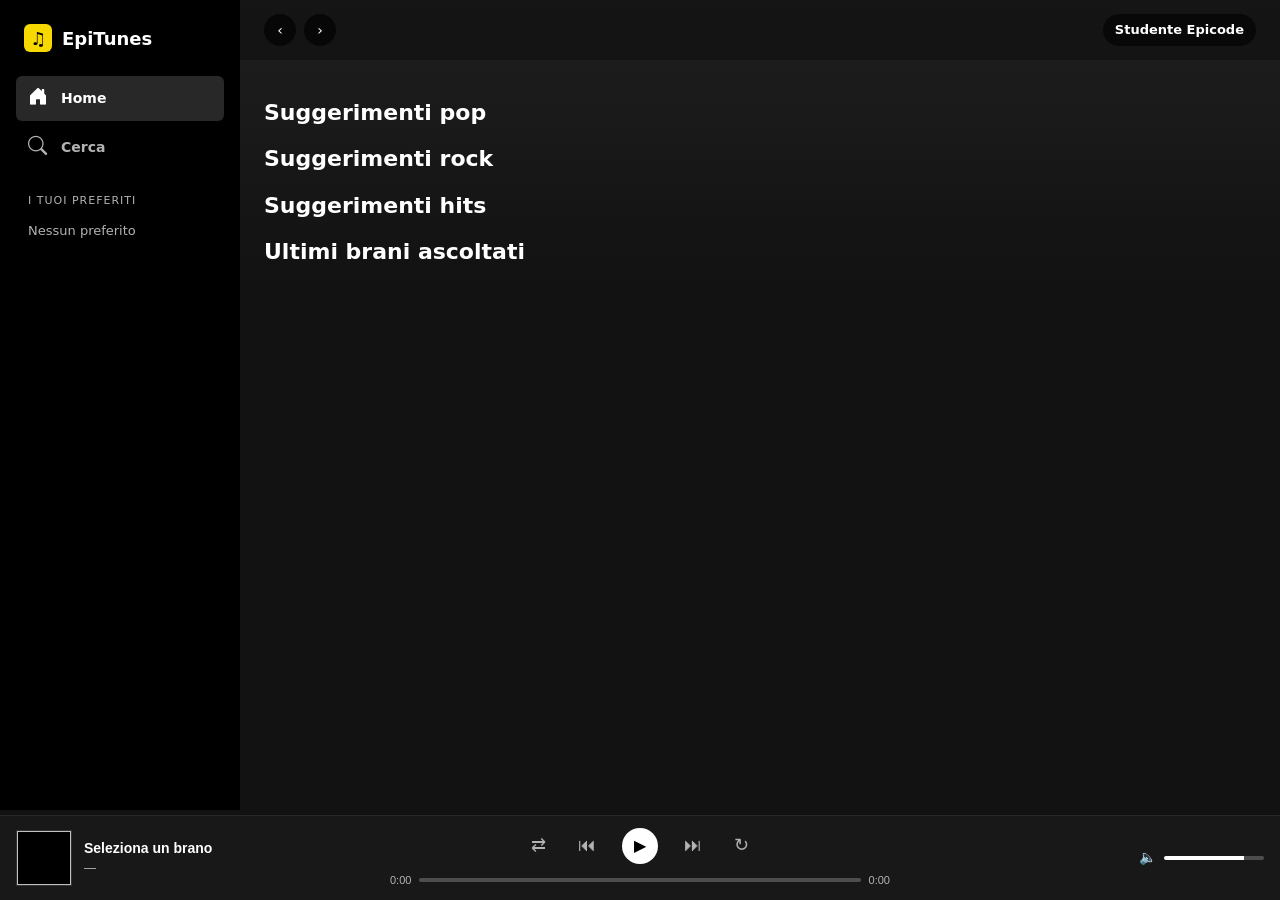
==== commit 3562a96b: "tolto h2 riprodotti di recente" ====
--- a/index.html
+++ b/index.html
@@ -26,8 +26,6 @@
 
       <section class="home page" id="home-sections">
         <section id="row-recent">
-          <h2>Riprodotti di recente</h2>
-
           <h2 class="section-title mt-4">Suggerimenti pop</h2>
           <div class="row row-cols-2 row-cols-sm-3 row-cols-lg-4 row-cols-xxl-5 g-3" id="popRow"></div>
 
--- a/assets/css/app.css
+++ b/assets/css/app.css
@@ -8,6 +8,14 @@
    ============================================================ */
 
 /* ---------- Variabili + override del tema dark di Bootstrap ---------- */
+footer, aside{
+  z-index: 9999 !important;
+}
+
+#modalTrackSection{
+  padding-bottom: 50px;
+}
+
 [data-bs-theme="dark"] {
   --bg-base: #121212;
   --bg-elev: #181818;
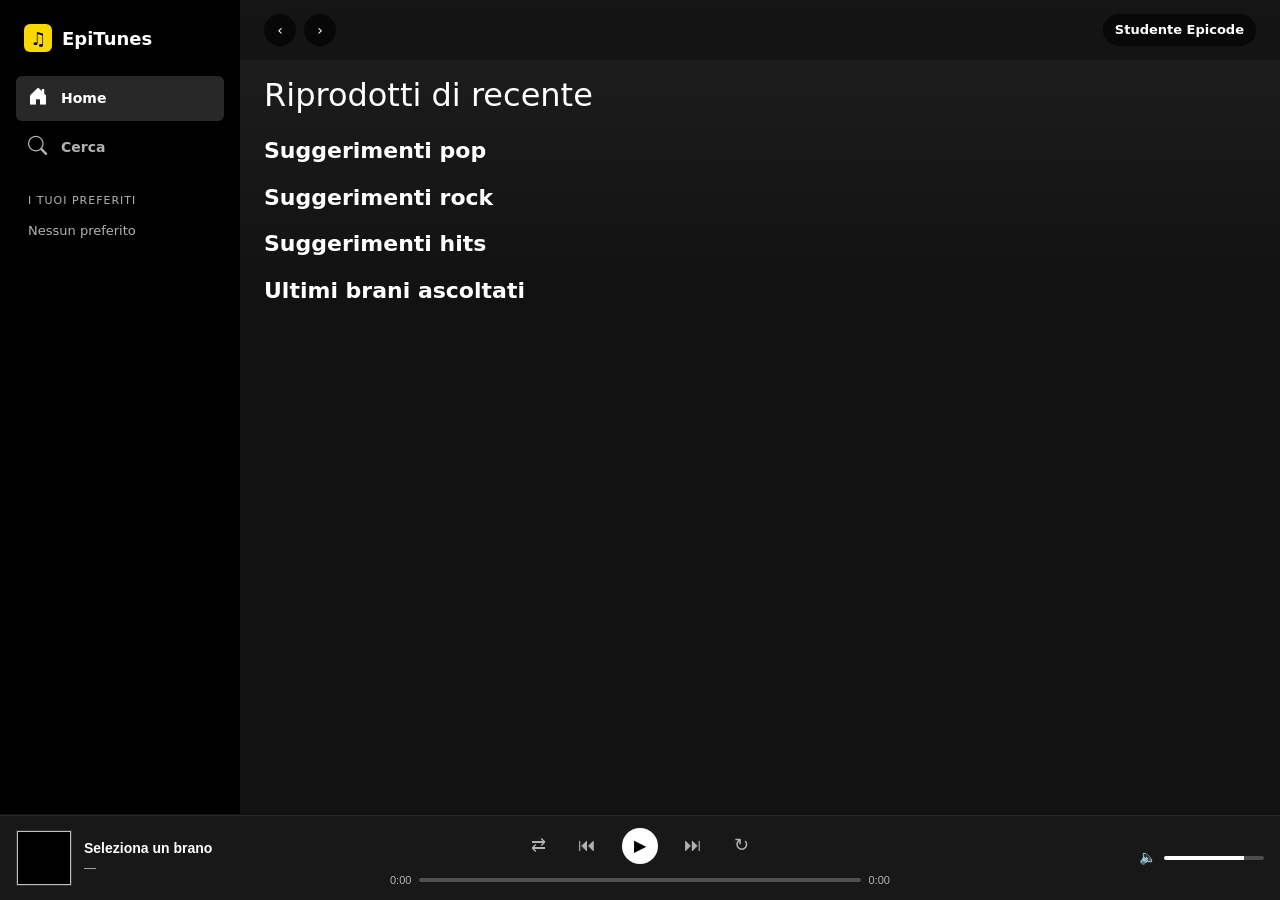
==== commit 178dbf39: "bug di modale" ====
--- a/index.html
+++ b/index.html
@@ -26,6 +26,8 @@
 
       <section class="home page" id="home-sections">
         <section id="row-recent">
+          <h2>Riprodotti di recente</h2>
+
           <h2 class="section-title mt-4">Suggerimenti pop</h2>
           <div class="row row-cols-2 row-cols-sm-3 row-cols-lg-4 row-cols-xxl-5 g-3" id="popRow"></div>
 
@@ -46,7 +48,7 @@
 
   <audio id="audio-element"></audio>
 
-  <div class="modal fade" id="detailModal" tabindex="-1" aria-labelledby="modalTitle" aria-hidden="true" data-bs-theme="dark">
+  <div class="modal fade" id="detailModal" data-bs-backdrop="false" tabindex="-1" aria-labelledby="modalTitle" aria-hidden="true" data-bs-theme="dark">
     <div class="modal-dialog modal-fullscreen">
       <div class="modal-content modal-detail">
         <div class="modal-header border-0 px-0 py-3">
--- a/assets/css/app.css
+++ b/assets/css/app.css
@@ -7,14 +7,14 @@
    look "Spotify", card, tracklist e player.
    ============================================================ */
 
+/* ---------- Misure del layout (usate dalla griglia E dalla modale) ---------- */
+:root {
+  --sidebar-w: 240px; /* larghezza sidebar */
+  --sidebar-h: 0px;   /* altezza sidebar quando diventa barra in alto (≤540px): la misura JS */
+  --player-h: 90px;   /* altezza player: la misura JS (il player è position: fixed) */
+}
+
 /* ---------- Variabili + override del tema dark di Bootstrap ---------- */
-footer, aside{
-  z-index: 9999 !important;
-}
-
-#modalTrackSection{
-  padding-bottom: 50px;
-}
 
 [data-bs-theme="dark"] {
   --bg-base: #121212;
@@ -54,8 +54,8 @@
 
 .app {
   display: grid;
-  grid-template-columns: 240px 1fr;
-  grid-template-rows: 1fr 90px;
+  grid-template-columns: var(--sidebar-w) 1fr;
+  grid-template-rows: 1fr var(--player-h);
   grid-template-areas:
     "sidebar main"
     "player  player";
@@ -588,6 +588,29 @@
 
 /* ============================ Modale dettaglio ============================ */
 
+/* La modale occupa solo l'area di .main: parte dopo la sidebar e finisce
+   sopra il player. Bootstrap la mette a top/left 0 con width/height 100%:
+   qui la "ritagliamo" con i bordi presi dalle variabili del layout. */
+#detailModal {
+  top: var(--sidebar-h);
+  left: var(--sidebar-w);
+  right: 0;
+  bottom: var(--player-h);
+  width: auto;
+  height: auto;
+}
+/* .modal-fullscreen usa width: 100vw → sarebbe più larga dell'area */
+#detailModal .modal-dialog {
+  width: 100%;
+  max-width: none;
+  height: 100%;
+  margin: 0;
+}
+#detailModal .modal-content {
+  border-radius: 0;
+  box-shadow: -12px 0 40px rgba(0, 0, 0, 0.5);
+}
+
 .modal-detail {
   background:
     radial-gradient(ellipse 85% 28rem at 12% 0, rgba(247, 216, 0, 0.16), transparent),
@@ -816,8 +839,8 @@
 /* ============================ Responsive ============================ */
 
 @media (max-width: 800px) {
-  .app {
-    grid-template-columns: 80px 1fr;
+  :root {
+    --sidebar-w: 80px;
   }
   .brand-text,
   .sidebar-section-title,
@@ -840,8 +863,8 @@
 }
 
 @media (max-width: 540px) {
-  .app {
-    grid-template-columns: 0 1fr;
+  :root {
+    --sidebar-w: 0px; /* la sidebar va sopra: niente spazio a sinistra */
   }
   .app:not(.app-with-sidebar) .sidebar,
   .player-right {
@@ -849,7 +872,7 @@
   }
   .app.app-with-sidebar {
     grid-template-columns: minmax(0, 1fr);
-    grid-template-rows: auto minmax(0, 1fr) 90px;
+    grid-template-rows: auto minmax(0, 1fr) var(--player-h);
     grid-template-areas:
       "sidebar"
       "main"
@@ -1099,4 +1122,4 @@
   .player-volume input {
     min-width: 0;
   }
-}
+}
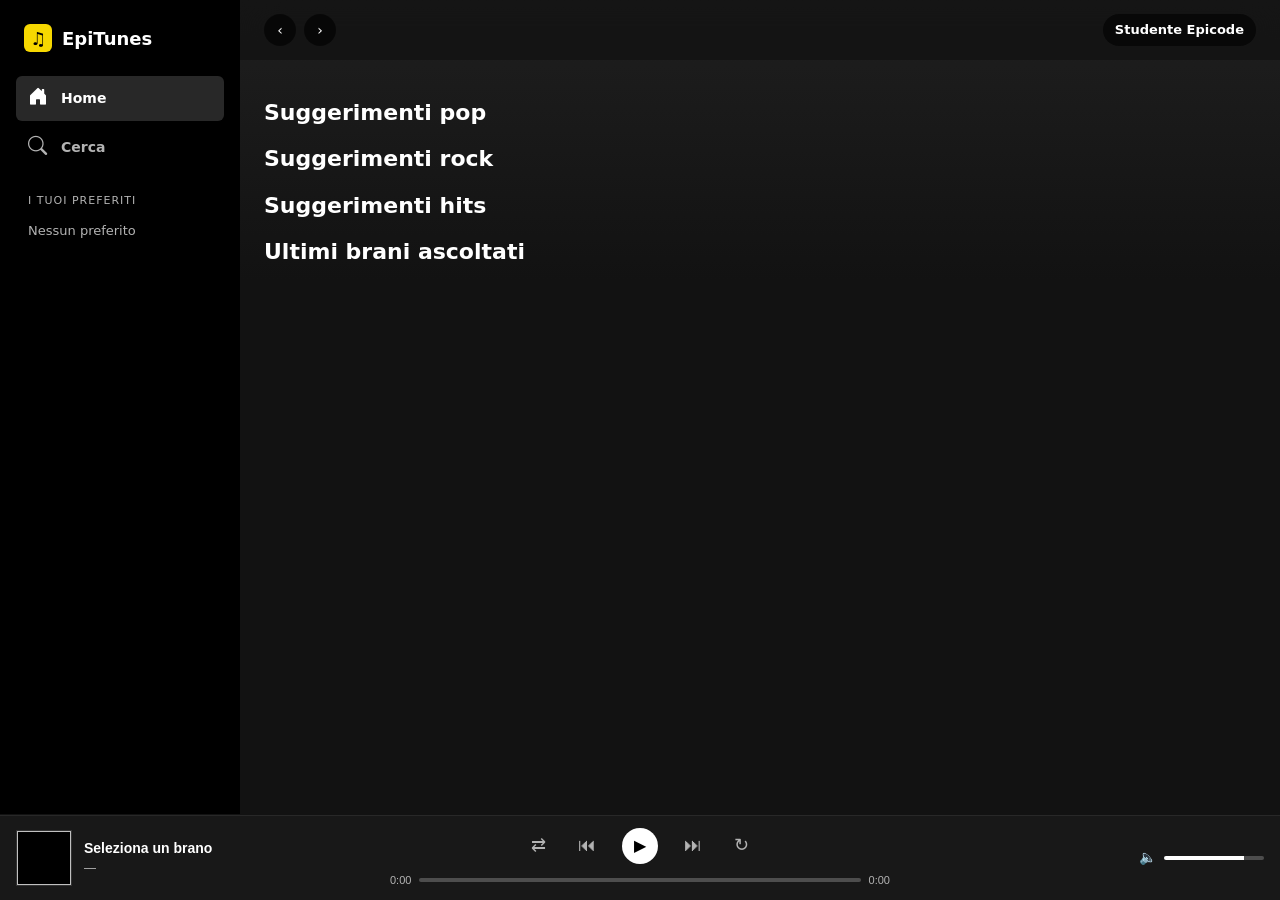
==== commit f989e001: "Merge branch 'stilizzazionefinale'" ====
--- a/index.html
+++ b/index.html
@@ -26,8 +26,6 @@
 
       <section class="home page" id="home-sections">
         <section id="row-recent">
-          <h2>Riprodotti di recente</h2>
-
           <h2 class="section-title mt-4">Suggerimenti pop</h2>
           <div class="row row-cols-2 row-cols-sm-3 row-cols-lg-4 row-cols-xxl-5 g-3" id="popRow"></div>
 
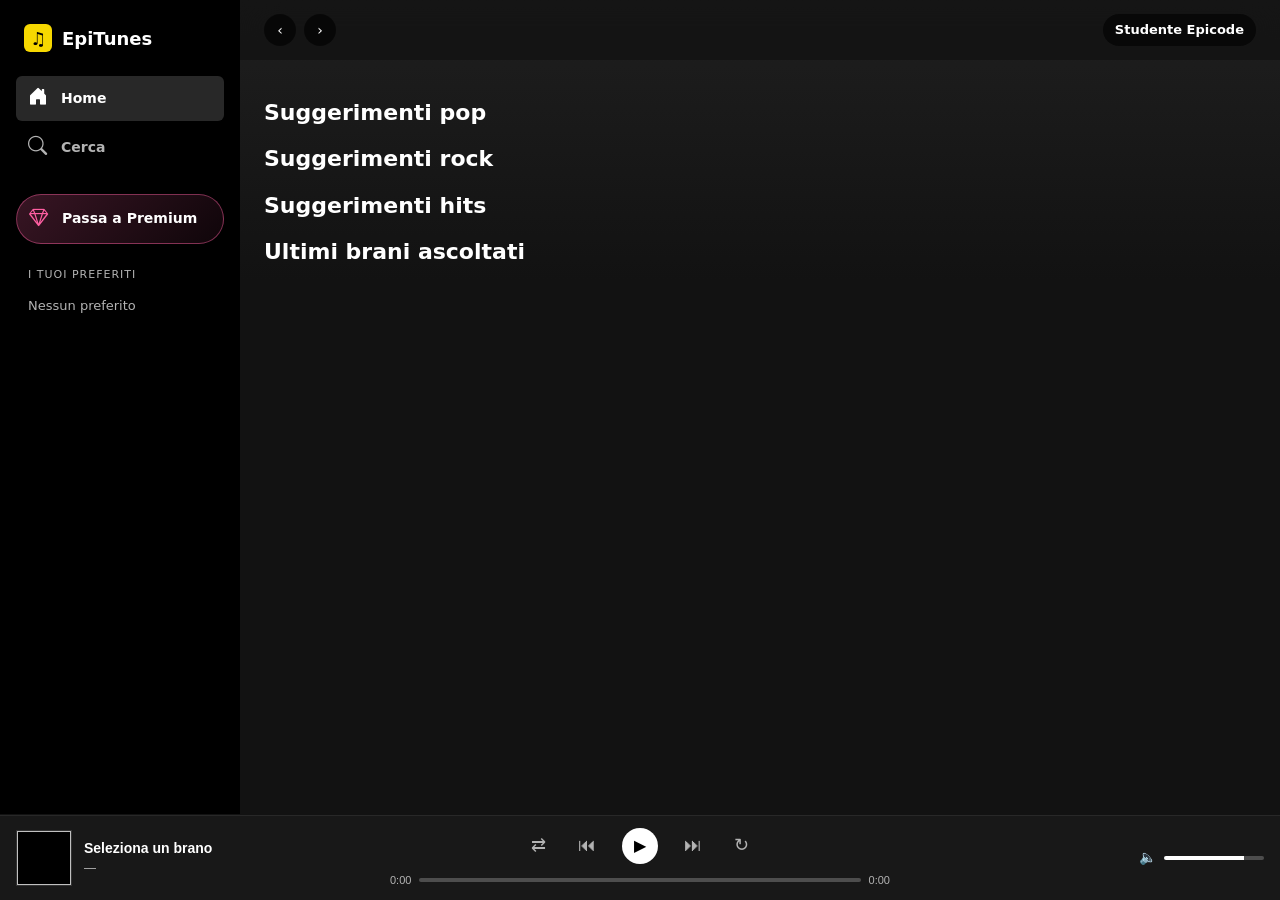
==== commit b02688a7: "stile rosa" ====
--- a/index.html
+++ b/index.html
@@ -16,6 +16,7 @@
     <aside class="sidebar" id="sidebar"></aside>
 
     <main class="main">
+
       <header class="topbar">
         <div class="topbar-nav d-flex gap-2">
           <button type="button" class="nav-btn" id="btn-back" aria-label="Indietro">‹</button>
@@ -97,11 +98,18 @@
         <i class="bi bi-house-door-fill" aria-hidden="true"></i>
         <span>Home</span>
       </a>
-      <a href="search.html" data-page="search" aria-label="Cerca">
+      <a href="search/search.html" data-page="search" aria-label="Cerca">
         <i class="bi bi-search" aria-hidden="true"></i>
         <span>Cerca</span>
       </a>
     </nav>
+
+    <!-- Pulsante Premium -->
+    <button type="button" class="sidebar-premium" id="btn-premium">
+      <i class="bi bi-gem" aria-hidden="true"></i>
+      <span>Passa a Premium</span>
+    </button>
+
     <h2 class="sidebar-section-title" id="favorites-title">I tuoi preferiti</h2>
     <ul class="sidebar-list" aria-labelledby="favorites-title"></ul>
   </template>
@@ -118,12 +126,13 @@
 
   <!-- <script src="js/common.js"></script> -->
   <script src="https://cdn.jsdelivr.net/npm/bootstrap@5.3.9/dist/js/bootstrap.bundle.min.js" integrity="sha384-WyOxWvTyr1QaMPfiPJSv76iReVthorl5uWlFtZPyK0IEB0hGzo9y5Bp9mYanr8Bu" crossorigin="anonymous"></script>
-  <script src="assets/js/player.js"></script>
-  <script src="assets/js/music-library.js"></script>
-  <script src="assets/js/sidebar.js"></script>
-  <script src="assets/js/detail-modal.js"></script>
-  <script src="assets/js/media-card.js"></script>
-  <script src="assets/js/index.js"></script>
+  <script src="assets/js/components/player.js"></script>
+  <script src="assets/js/utilities/music-library.js"></script>
+  <script src="assets/js/components/sidebar.js"></script>
+  <script src="assets/js/components/detail-modal.js"></script>
+  <script src="assets/js/components/media-card.js"></script>
+  <script src="assets/js/pages/index.js"></script>
+  <!-- <script src="assets/js/pages/search.js"></script> -->
   <!-- <script defer src="assets/js/search.js"></script> -->
 
 </body>
--- a/assets/css/app.css
+++ b/assets/css/app.css
@@ -8,6 +8,29 @@
    ============================================================ */
 
 /* ---------- Misure del layout (usate dalla griglia E dalla modale) ---------- */
+.img-rotonda{
+  border-radius: 50%;
+  width: 576px;
+  height: 576px;
+  object-fit: contain;
+  animation: rotazione 3s linear infinite;
+
+}
+
+/* img {
+    animation: rotazione 3s linear infinite;
+} */
+
+@keyframes rotazione {
+    from {
+        transform: rotate(0deg);
+    }
+
+    to {
+        transform: rotate(360deg);
+    }
+}
+
 :root {
   --sidebar-w: 240px; /* larghezza sidebar */
   --sidebar-h: 0px;   /* altezza sidebar quando diventa barra in alto (≤540px): la misura JS */
@@ -15,6 +38,14 @@
 }
 
 /* ---------- Variabili + override del tema dark di Bootstrap ---------- */
+.player-volume span{
+  cursor: pointer;
+}
+
+#modalArtistType{
+  cursor: pointer;
+}
+
 
 [data-bs-theme="dark"] {
   --bg-base: #121212;
@@ -24,6 +55,7 @@
   --accent: #f7d800;   /* giallo Epicode */
   --success: #1ed760;  /* verde "play" */
   --danger: #e25555;
+   --rosa: #ff5fa2;
   --radius-sm: 6px;
   --radius-md: 10px;
   --shadow: 0 6px 24px rgba(0, 0, 0, 0.5);
@@ -35,6 +67,83 @@
   --bs-border-color: #2a2a2a;
   --bs-body-font-size: 0.875rem;
 }
+
+
+/* @keyframes ruota{
+  from {
+    transform: translate(0deg);
+  }
+  50%{
+    transform: translate(180deg);
+  }
+  to{
+    transform: translate(360deg);
+  }
+} */
+.contenitoreRosa {
+  background: var(--rosa) !important;
+  min-height: 100vh; /* occupa tutta l'altezza per centrare anche in verticale */
+}
+.contenitoreMeme{
+  background-image: url('../extra/Vinile-semplice.webp');
+  /* position: relative; */
+  width: 100%;
+  background-repeat: no-repeat;
+
+}
+.contenitoreMeme {
+  position: relative;
+  width: 500px;  /* regola la grandezza totale del vinile da qui */
+  height: 500px;
+  display: flex;
+  justify-content: center;
+  align-items: center;
+}
+
+/* pulsante "Lo accetto" della pagina rosa: nero su rosa per staccarsi bene */
+.btn-accetta {
+  padding: 0.75rem 2rem;
+  border: 0;
+  border-radius: 999px;
+  background: #000;
+  color: #fff;
+  font-weight: 800;
+  letter-spacing: 0.02em;
+  box-shadow: 0 8px 24px rgba(0, 0, 0, 0.35);
+  cursor: pointer;
+  transition: transform 0.2s ease, box-shadow 0.2s ease;
+}
+.btn-accetta:hover {
+  transform: scale(1.05);
+  box-shadow: 0 12px 30px rgba(0, 0, 0, 0.45);
+}
+.btn-accetta:active {
+  transform: scale(0.97);
+}
+.btn-accetta:focus-visible {
+  outline: 3px solid #fff;
+  outline-offset: 3px;
+}
+
+.vinile-bg {
+  width: 100%;
+  height: 100%;
+  object-fit: contain;
+  animation: rotazione 3s linear infinite; /* opzionale: fa girare anche il vinile */
+}
+
+.img-rotonda {
+  position: absolute;
+  width: 170px !important;
+  height: 170px !important;
+  max-width: none !important;
+  max-height: none !important;
+  border-radius: 50%;
+  object-fit: cover;
+  animation: rotazione 3s linear infinite;
+}
+
+
 
 html,
 body {
@@ -187,6 +296,72 @@
   outline: 2px solid var(--accent);
   outline-offset: 4px;
   border-radius: 2px;
+}
+
+/* ---------- Pulsante "Premium" nella sidebar ---------- */
+.sidebar-premium {
+  position: relative;
+  overflow: hidden;
+  display: flex;
+  align-items: center;
+  gap: 14px;
+  width: 100%;
+  margin-bottom: 24px;
+  padding: 10px 12px;
+  border: 1px solid color-mix(in srgb, var(--rosa) 45%, transparent);
+  border-radius: 999px;
+  background: linear-gradient(
+    135deg,
+    color-mix(in srgb, var(--rosa) 22%, transparent),
+    color-mix(in srgb, var(--rosa) 6%, transparent)
+  );
+  color: #fff;
+  font: inherit;
+  font-weight: 700;
+  text-align: left;
+  cursor: pointer;
+  transition:
+    background 0.25s ease,
+    color 0.25s ease,
+    box-shadow 0.25s ease,
+    transform 0.2s ease;
+}
+.sidebar-premium i {
+  font-size: 1.2rem;
+  color: var(--rosa);
+  transition: color 0.25s ease, transform 0.25s ease;
+}
+
+/* riflesso di luce che attraversa il pulsante all'hover */
+.sidebar-premium::after {
+  content: "";
+  position: absolute;
+  inset: 0;
+  background: linear-gradient(110deg, transparent 30%, rgba(255, 255, 255, 0.35) 50%, transparent 70%);
+  transform: translateX(-100%);
+  transition: transform 0.6s ease;
+  pointer-events: none;
+}
+
+.sidebar-premium:hover {
+  background: var(--rosa);
+  color: #000;
+  box-shadow: 0 6px 20px color-mix(in srgb, var(--rosa) 40%, transparent);
+  transform: translateY(-1px);
+}
+.sidebar-premium:hover i {
+  color: #000;
+  transform: rotate(-12deg) scale(1.15);
+}
+.sidebar-premium:hover::after {
+  transform: translateX(100%);
+}
+.sidebar-premium:active {
+  transform: scale(0.97);
+}
+.sidebar-premium:focus-visible {
+  outline: 2px solid var(--accent);
+  outline-offset: 3px;
 }
 
 /* ============================ Topbar ============================ */
@@ -860,6 +1035,16 @@
     width: 160px;
     height: 160px;
   }
+
+  /* sidebar a sole icone: anche il pulsante Premium mostra solo il diamante */
+  .sidebar-premium {
+    justify-content: center;
+    padding: 10px 0;
+    border-radius: var(--radius-sm);
+  }
+  .sidebar-premium span {
+    display: none;
+  }
 }
 
 @media (max-width: 540px) {
@@ -898,6 +1083,14 @@
   .app-with-sidebar .brand-text,
   .app-with-sidebar .sidebar-nav span {
     display: inline;
+  }
+
+  /* barra in alto: pulsante Premium tondo e compatto */
+  .app-with-sidebar .sidebar-premium {
+    width: auto;
+    margin: 0;
+    padding: 8px 10px;
+    border-radius: 999px;
   }
   .player {
     grid-template-columns: 1fr 1fr;
@@ -1122,4 +1315,63 @@
   .player-volume input {
     min-width: 0;
   }
+}
+
+
+/* Artista cliccabile (solo vista album) → pillola rosa con icona personaggio */
+#modalArtistType:not([hidden]):has(~ #modalAlbumDetails:not([hidden])) {
+  display: inline-flex;
+  align-items: center;
+  gap: 0.55rem;
+  width: fit-content;
+  margin-top: 0.85rem;
+  padding: 0.3rem 1rem 0.3rem 0.35rem;
+  border: 1px solid rgba(255, 255, 255, 0.14);
+  border-radius: 999px;
+  background: rgba(255, 255, 255, 0.06);
+  backdrop-filter: blur(6px);
+  color: #fff;
+  font-size: 1.15rem;
+  font-weight: 700;
+  line-height: 1.2;
+  cursor: pointer;
+  transition:
+    background 0.2s ease,
+    border-color 0.2s ease,
+    box-shadow 0.2s ease,
+    transform 0.2s ease;
+}
+
+/* icona personaggio (Bootstrap Icons: person-fill) */
+#modalArtistType:not([hidden]):has(~ #modalAlbumDetails:not([hidden]))::before {
+  content: "\F4DA";
+  font-family: "bootstrap-icons";
+  display: grid;
+  place-items: center;
+  flex-shrink: 0;
+  width: 1.95rem;
+  height: 1.95rem;
+  border-radius: 50%;
+  background: var(--rosa);
+  color: #000;
+  font-size: 1.05rem;
+  font-weight: normal;
+  line-height: 1;
+  transition: transform 0.2s ease;
+}
+
+/* hover: alone rosa e l'icona si ingrandisce un po' */
+#modalArtistType:not([hidden]):has(~ #modalAlbumDetails:not([hidden])):hover {
+  border-color: color-mix(in srgb, var(--rosa) 60%, transparent);
+  background: color-mix(in srgb, var(--rosa) 12%, transparent);
+  box-shadow: 0 0 0 4px color-mix(in srgb, var(--rosa) 12%, transparent);
+  transform: translateY(-1px);
+}
+#modalArtistType:not([hidden]):has(~ #modalAlbumDetails:not([hidden])):hover::before {
+  transform: scale(1.1);
+}
+
+/* click: piccolo "schiacciamento" */
+#modalArtistType:not([hidden]):has(~ #modalAlbumDetails:not([hidden])):active {
+  transform: scale(0.97);
 }
